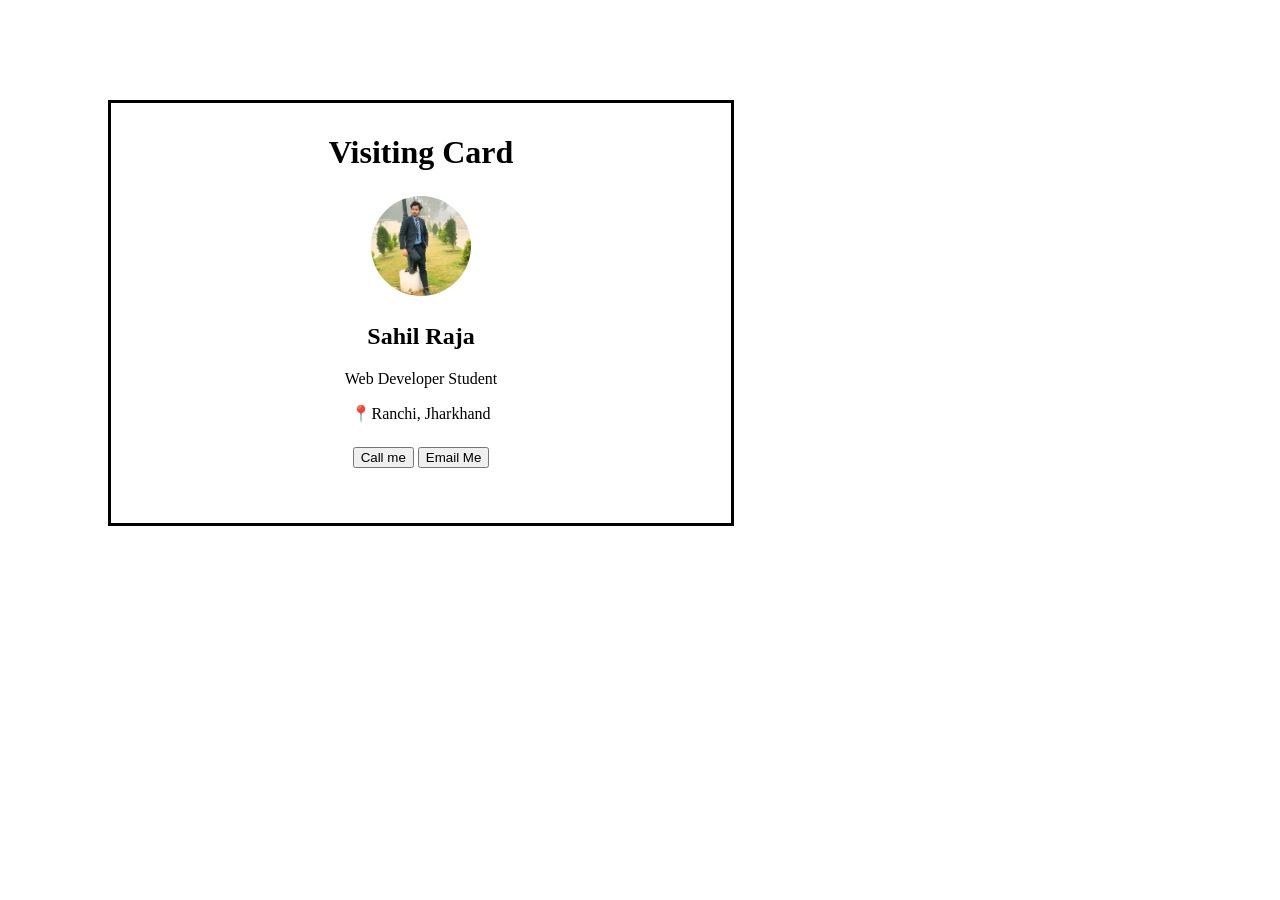
==== index.html @ e2ccfb67 "Add files via upload" ====
<!DOCTYPE html>
<html lang="en">
<head>
    <meta charset="UTF-8">
    <meta name="viewport" content="width=device-width, initial-scale=1.0">
    <title>Sahil's Profile</title>
    <link rel="stylesheet" href="style.css">
</head>
<body>
    <div class="card">
        <h1>Visiting Card</h1>
        <div class="image-box">
            <img src="profilepic.jpg.jpg" alt="its my pic" class="profile-img">
        </div>
        <h2>Sahil Raja </h2>
        <p class="role">Web Developer Student</p>
        <p class="location">📍Ranchi, Jharkhand</p>
        <div class="button">
            <button class="btn-primary">Call me </button>
            <button class="btn-secondary">Email Me</button>
        </div>
    </div>
</body>
</html>
---- style.css ----
.card{
    background-color: white;
    border: solid black;
    width:600px;
    height: 400px;
    padding:10px;
    text-align: center;
    margin-left: 100px;
    margin-top:100px;
    transition : all 0.8s ease; 
}
.card:hover{
    background-color: blueviolet;
    box-shadow: 0 0 8px rgba(255,0,0,0.9);
    transform: translate(-5px);
    transform: scale(1.1);
}
.profile-img{
    height: 100px;
    width:100px;
    object-fit: cover; /*photo pichke na */
    border-radius: 50%;
    border: 3px solid transparent;
    transition: transform 0.5s ease;
}

.profile-img:hover{
    transform : scale(1.1);
    border-color: rgb(255, 246, 246);
    cursor:pointer;
     box-shadow: 0 0 15px rgba(255,0,0,0.5);
}
.button {
    margin:5px;
    padding: 8px 15px;
    cursor: pointer;
    transition : all 0.3s ease;
}
.btn-primary:hover { 
    background-color: rgb(10, 10, 35);
    color: white;
    transform: translateY(-3px);
    box-shadow: 0 5px 15px rgba(0,0,0,0.3);
    cursor: pointer;
}
.btn-secondary:hover {
    background-color: lightgray;
    transform: translateY(-3px);
    cursor: pointer;
}
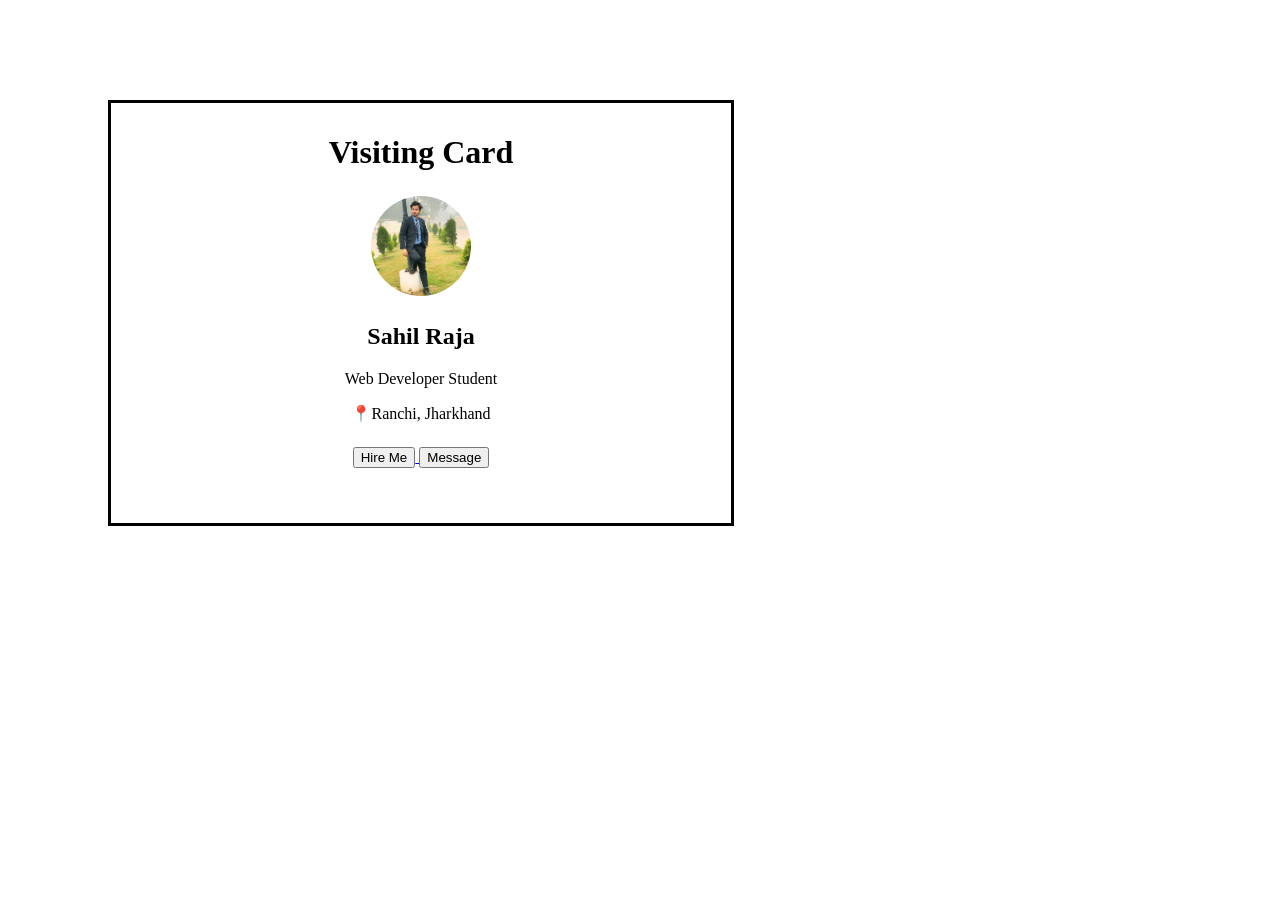
==== commit a118e510: "Add files via upload" ====
--- a/index.html
+++ b/index.html
@@ -16,8 +16,10 @@
         <p class="role">Web Developer Student</p>
         <p class="location">📍Ranchi, Jharkhand</p>
         <div class="button">
-            <button class="btn-primary">Call me </button>
-            <button class="btn-secondary">Email Me</button>
+            <a href="login.html">
+            <button class="btn-primary">Hire Me </button>
+            </a>
+            <button class="btn-secondary">Message</button>
         </div>
     </div>
 </body>
--- a/style.css
+++ b/style.css
@@ -48,3 +48,67 @@
     transform: translateY(-3px);
     cursor: pointer;
 }
+.login-card{
+    background-color: white;
+    padding: 20px;
+    max-width: 400px;
+    border-radius: 15px;
+    box-shadow: 0 12px 20px rgba(0,0,0,0.3);
+    text-align: center;
+}
+.login-card h2{
+    margin-bottom: 10px;
+    color: #333;
+}
+.login-card p{
+    color: #666;
+    margin-bottom: 30px;
+}
+.input-grp{
+    text-align: left;
+    margin-bottom: 15px;
+}
+.input-grp label{
+    display: block;
+    margin-bottom: 5px;
+    font-weight: bold;
+    color: #555;
+    font-size: 14px;
+}
+input{
+    width: 100%;
+    padding: 10px;
+    padding-right: 2px;
+    border-radius: 8px;
+    transition: all 0.3s ease;
+    font-size: 14px;
+}
+input:focus{
+    border-color: #007bff;
+    outline: none;
+    box-shadow: 0 0 20px rgba(0,123,255,0.2);
+}
+.btn-grp{
+    width: 100%;
+    padding: 12px;
+    background-color: #007bff;
+    color: white;
+    border-radius: 8px;
+    border: none;
+    font-size: 15px;
+    font-weight: bold;
+    margin-top: 10px;
+    cursor: pointer;
+    transition: background-color 0.3s ease;
+}
+.btn-grp:hover{
+    background-color:#0056b3;
+}
+.anc{
+    color: #007bff; 
+    background-color: #333;
+    text-decoration: none;
+}
+.link{
+    margin-top: 15px;
+}
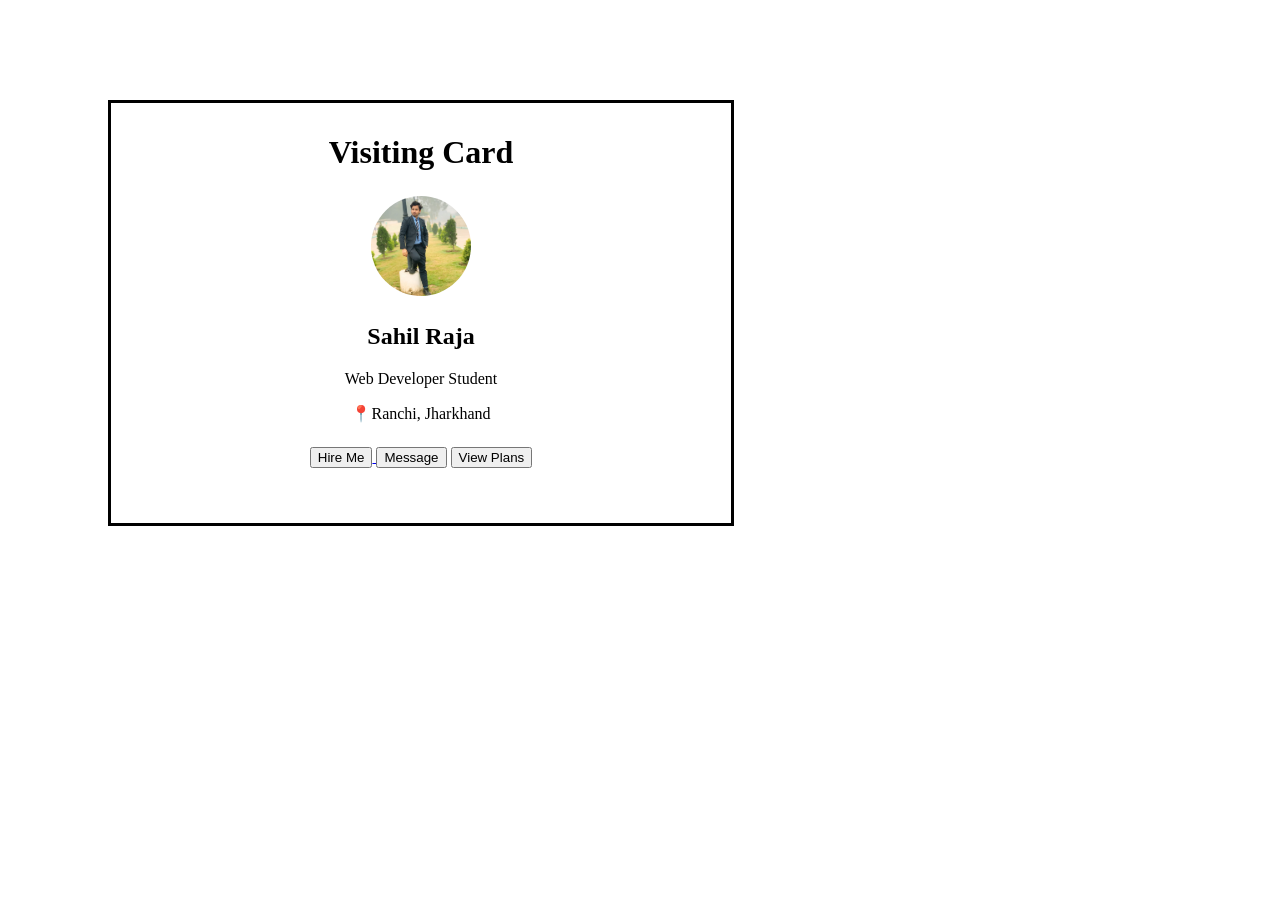
==== commit 02985d04: "Add files via upload Added Price Table with Flexbox" ====
--- a/index.html
+++ b/index.html
@@ -20,6 +20,7 @@
             <button class="btn-primary">Hire Me </button>
             </a>
             <button class="btn-secondary">Message</button>
+            <a href="pricing.html"><button class="Secondary">View Plans</button></a>
         </div>
     </div>
 </body>
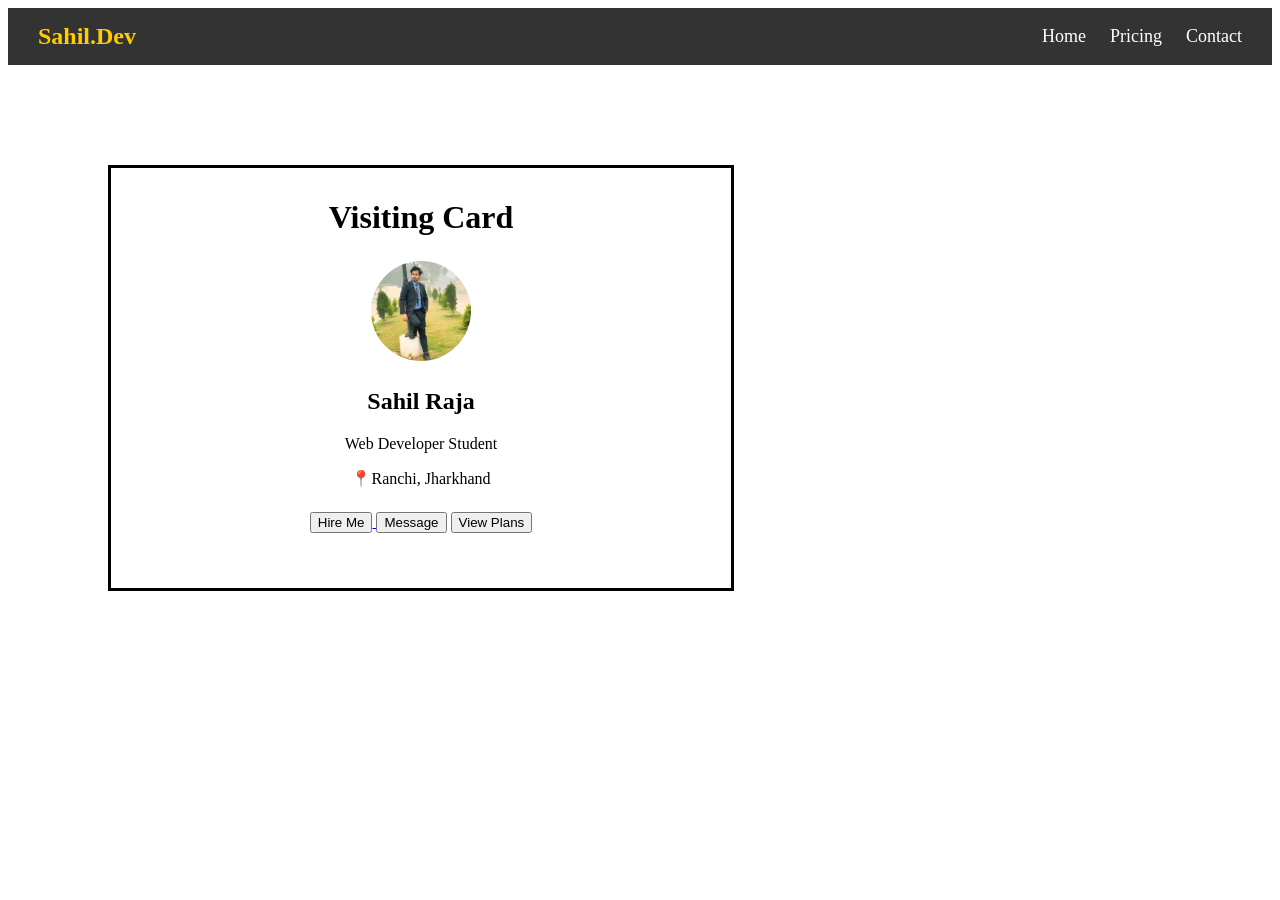
==== commit d9980d29: ""Added Navigation Bar with Flexbox"" ====
--- a/index.html
+++ b/index.html
@@ -7,6 +7,14 @@
     <link rel="stylesheet" href="style.css">
 </head>
 <body>
+    <nav class="navbar">
+        <div class="logo">Sahil.Dev</div>
+        <div class="menu">
+            <a href="index.html">Home</a>
+            <a href="pricing.html">Pricing</a>
+            <a href="#">Contact</a>
+        </div>
+    </nav>
     <div class="card">
         <h1>Visiting Card</h1>
         <div class="image-box">
@@ -23,5 +31,6 @@
             <a href="pricing.html"><button class="Secondary">View Plans</button></a>
         </div>
     </div>
+
 </body>
 </html>
--- a/style.css
+++ b/style.css
@@ -10,7 +10,7 @@
     transition : all 0.8s ease; 
 }
 .card:hover{
-    background-color: blueviolet;
+    background-color: #b36969;
     box-shadow: 0 0 8px rgba(255,0,0,0.9);
     transform: translate(-5px);
     transform: scale(1.1);
@@ -111,4 +111,30 @@
 }
 .link{
     margin-top: 15px;
+}
+
+.navbar{
+    display: flex;
+    justify-content: space-between;
+    align-items: center;
+    background-color: #333333;
+    padding: 15px 30px;
+    color: white;
+}
+
+.logo{
+    font-size:24px;
+    font-weight: bold;
+    color:#ffcc00;
+}
+
+.menu a{
+    color:white;
+    text-decoration: none;
+    margin-left: 20px;
+    font-size: 18px;
+}
+
+.menu a:hover{
+    color: #ffcc00;
 }
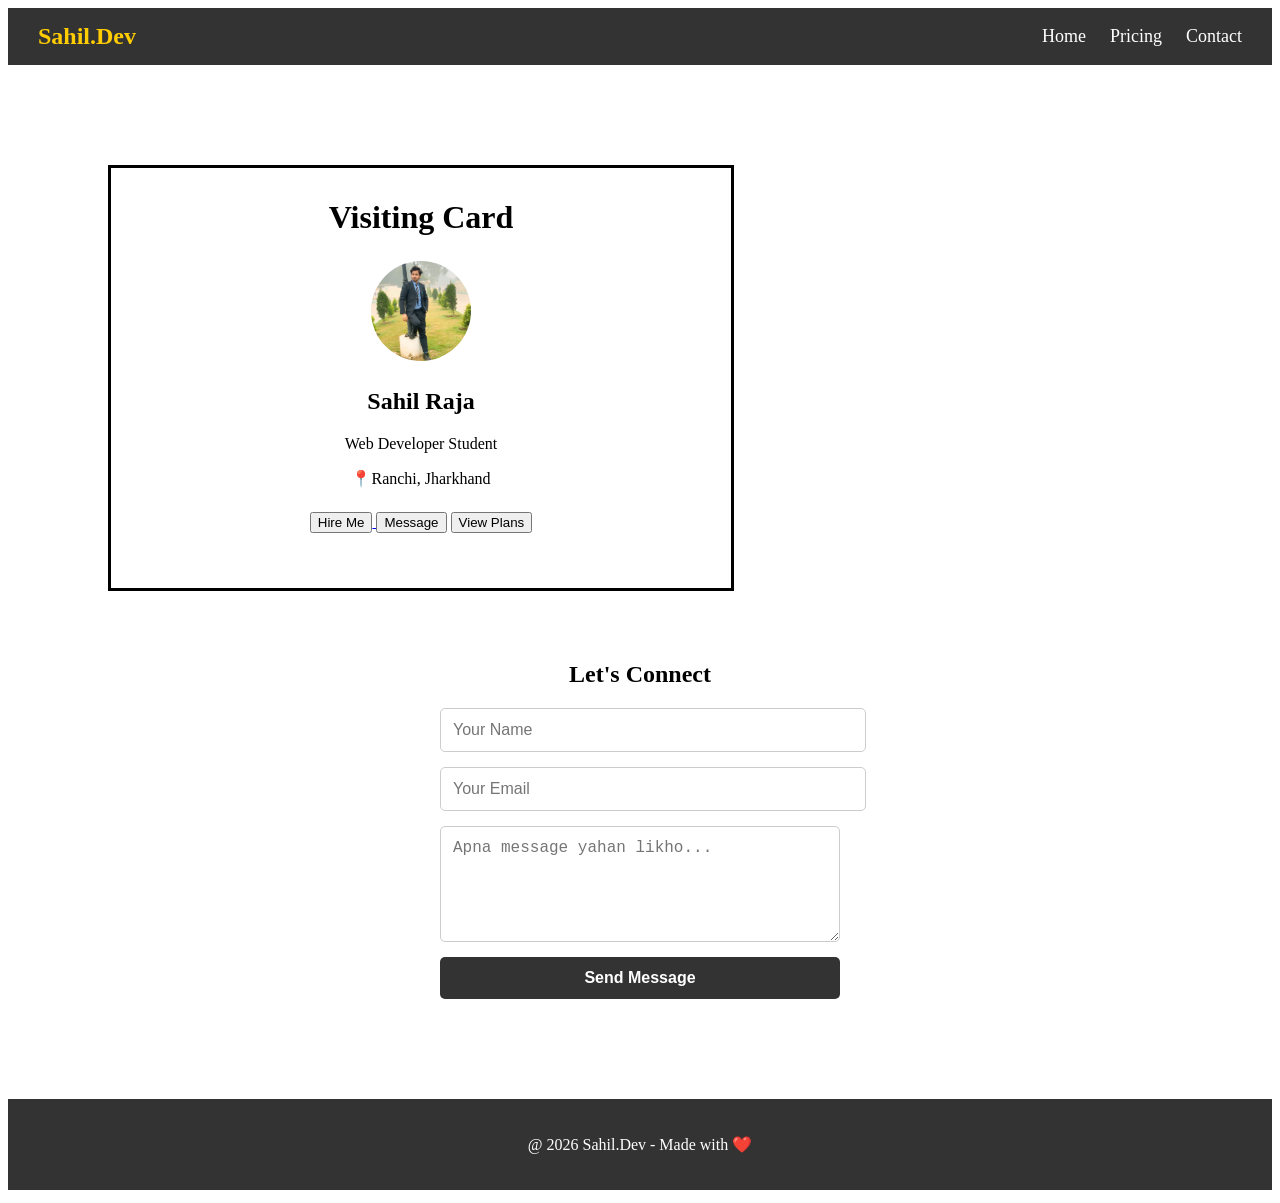
==== commit 6bc6b6c3: "Add files via upload" ====
--- a/index.html
+++ b/index.html
@@ -32,5 +32,20 @@
         </div>
     </div>
 
+    <div class="contact-section">
+        <h2>Let's Connect</h2>
+
+        <form class="contact-form">
+            <input type="text" placeholder="Your Name" required>
+            <input type="email" placeholder="Your Email" required>
+            <textarea placeholder="Apna message yahan likho..." rows="5" required></textarea>
+
+            <button type="submit">Send Message</button>
+        </form>
+    </div>
+
+    <footer class="footer">
+        <p>@ 2026 Sahil.Dev - Made with ❤️</p>
+    </footer>
 </body>
 </html>
--- a/style.css
+++ b/style.css
@@ -137,4 +137,48 @@
 
 .menu a:hover{
     color: #ffcc00;
+}
+
+.contact-section{
+    text-align: center;;
+    padding: 50px 20px;
+}
+
+.contact-form {
+    display: flex;
+    flex-direction: column;
+    max-width: 400px;
+    margin: 0 auto;
+    gap: 15px;
+}
+
+.contact-form input, .contact-form textarea {
+    padding : 12px;
+    border : 1px solid #ccc;
+    border-radius: 5px;
+    font-size: 16px;
+}
+
+.contact-form button {
+    background-color: #333;
+    color: white;
+    padding: 12px;
+    padding: 12px;
+    border: none;
+    border-radius: 5px;
+    cursor: pointer;
+    font-size: 16px;
+    font-weight: bold;
+}
+
+.contact-form button:hover {
+    background-color: #0056b3;
+}
+
+.footer {
+    background-color: #333;
+    color: white;
+    text-align: center;
+    padding : 20px;
+    margin-top: 50px;
 }
